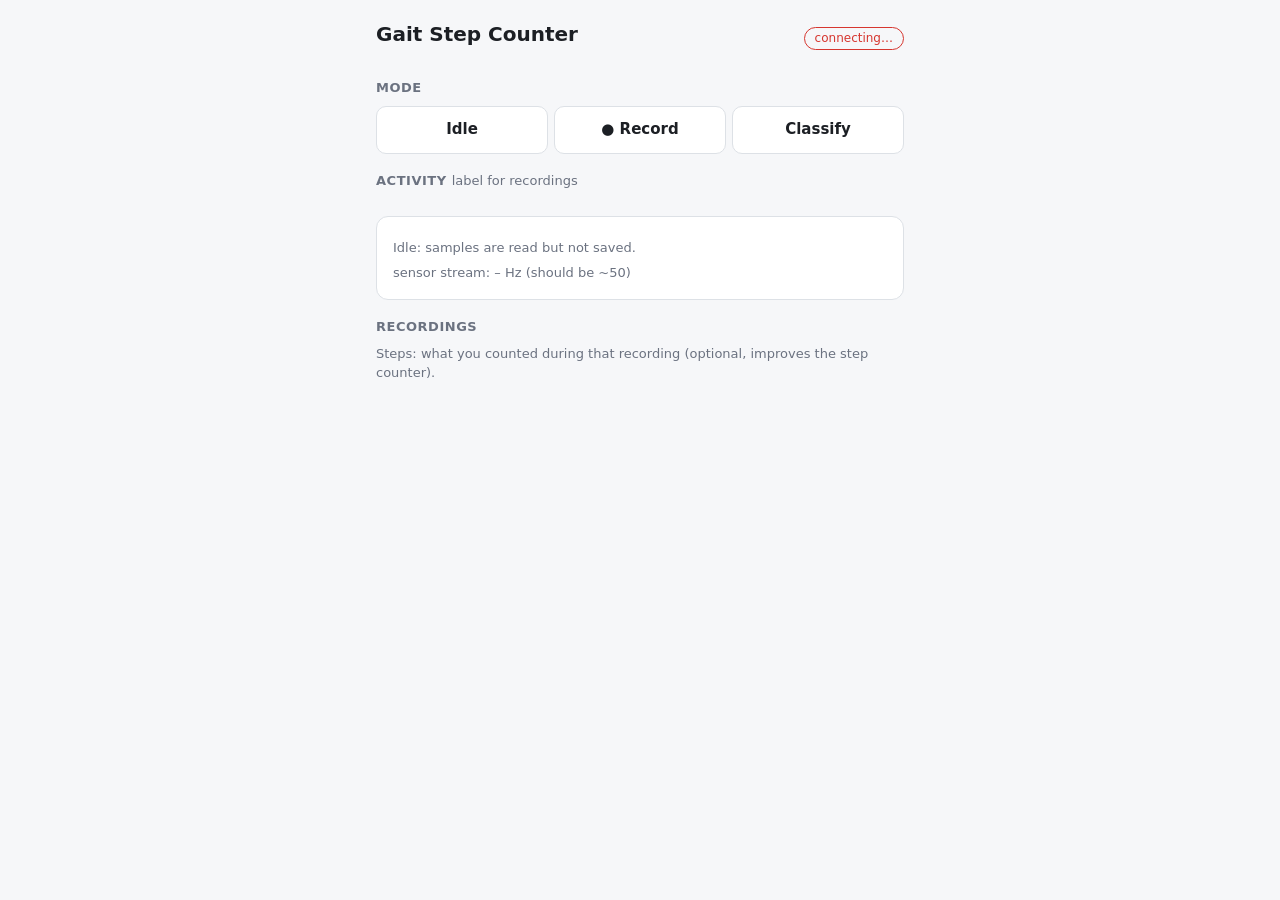
==== app/assets/index.html @ 4e82267a "Ankle-worn gait identifier and neural step counter for the UNO Q Arduino UNO Q + MPU6050 app that cl" ====
<!doctype html>
<html lang="en">
  <head>
    <meta charset="UTF-8" />
    <meta name="viewport" content="width=device-width, initial-scale=1.0" />
    <title>Gait Step Counter</title>
    <link rel="stylesheet" href="style.css" />
  </head>
  <body>
    <main>
      <header>
        <h1>Gait Step Counter</h1>
        <span id="conn" class="pill off">connecting…</span>
      </header>

      <section>
        <h2>Mode</h2>
        <div class="seg" id="modes">
          <button data-mode="idle">Idle</button>
          <button data-mode="record">● Record</button>
          <button data-mode="classify">Classify</button>
        </div>
      </section>

      <section>
        <h2>Activity <span class="hint">label for recordings</span></h2>
        <div class="seg" id="labels"></div>
      </section>

      <section id="live" class="card">
        <div id="live-record" hidden>
          <div class="big"><span id="rec-seconds">0</span><small> s</small></div>
          <div class="sub">recording <b id="rec-label"></b> → <code id="rec-file"></code></div>
          <div class="sub dim">Aim for 1–3 min. Changing the activity starts a new file.
            Count your steps while walking or running, then type the total next to the file below.</div>
        </div>
        <div id="live-classify" hidden>
          <div class="preds">
            <div><div class="tag">Model 1 · peak <span id="dir"></span></div><div class="big" id="m1">–</div></div>
            <div><div class="tag">Model 2 · all IMU</div><div class="big" id="m2">–</div></div>
          </div>
          <div class="sub">peak <span id="peak">–</span> g</div>
          <div class="steps">
            <div><div class="tag">Steps · neural net</div><div class="big" id="steps">–</div></div>
            <div class="sub"><span id="cadence">–</span> steps/min</div>
            <button id="reset-steps" class="small">Reset</button>
          </div>
        </div>
        <div id="live-idle" class="sub dim">Idle: samples are read but not saved.</div>
        <div id="error" class="error" hidden></div>
        <div class="sub dim">sensor stream: <span id="rate">–</span> Hz (should be ~50)</div>
      </section>

      <section>
        <h2>Recordings <span class="hint" id="rec-summary"></span></h2>
        <div class="sub dim">Steps: what you counted during that recording (optional, improves the step counter).</div>
        <ul id="recordings"></ul>
      </section>
    </main>
    <script src="libs/socket.io.min.js"></script>
    <script src="libs/arduino.js"></script>
    <script src="app.js"></script>
  </body>
</html>
---- app/assets/style.css ----
:root {
  --bg: #f6f7f9;
  --card: #ffffff;
  --text: #1c1f24;
  --dim: #6b7280;
  --line: #dde1e6;
  --accent: #008184;
  --accent-text: #ffffff;
  --rec: #d6362f;
  --ok: #1f8a4c;
}
@media (prefers-color-scheme: dark) {
  :root {
    --bg: #15171a;
    --card: #1e2125;
    --text: #e8eaed;
    --dim: #9aa0a6;
    --line: #33373d;
    --accent: #2bb3b6;
    --accent-text: #0d1012;
    --rec: #ff5a52;
    --ok: #4cc27f;
  }
}

* { box-sizing: border-box; }
body {
  margin: 0;
  background: var(--bg);
  color: var(--text);
  font: 15px/1.45 system-ui, -apple-system, "Segoe UI", sans-serif;
}
main { max-width: 560px; margin: 0 auto; padding: 16px; }
header { display: flex; align-items: center; justify-content: space-between; }
h1 { font-size: 20px; margin: 4px 0 12px; }
h2 { font-size: 13px; text-transform: uppercase; letter-spacing: .04em; color: var(--dim); margin: 18px 0 8px; }
.hint { text-transform: none; letter-spacing: 0; font-weight: 400; }
code { font: 12px ui-monospace, Menlo, monospace; }
.dim { color: var(--dim); }

.pill { font-size: 12px; padding: 2px 10px; border-radius: 99px; border: 1px solid var(--line); }
.pill.on { color: var(--ok); border-color: var(--ok); }
.pill.off { color: var(--rec); border-color: var(--rec); }

.seg { display: flex; gap: 6px; flex-wrap: wrap; }
.seg button {
  flex: 1 1 0;
  min-width: 90px;
  padding: 12px 8px;
  font: inherit;
  font-weight: 600;
  color: var(--text);
  background: var(--card);
  border: 1px solid var(--line);
  border-radius: 10px;
  cursor: pointer;
}
.seg button.sel { background: var(--accent); border-color: var(--accent); color: var(--accent-text); }
body[data-mode="record"] #modes button.sel { background: var(--rec); border-color: var(--rec); }

.card { background: var(--card); border: 1px solid var(--line); border-radius: 12px; padding: 16px; margin-top: 18px; }
.card > div + div { margin-top: 6px; }
.big { font-size: 34px; font-weight: 700; line-height: 1.1; text-transform: capitalize; }
.big small { font-size: 16px; font-weight: 400; color: var(--dim); }
.sub { font-size: 13px; }
.tag { font-size: 12px; color: var(--dim); }
.preds { display: grid; grid-template-columns: 1fr 1fr; gap: 12px; }
.error { color: var(--rec); font-size: 13px; }

#recordings { list-style: none; margin: 0; padding: 0; }
#recordings li {
  display: flex; align-items: center; gap: 10px;
  padding: 8px 0; border-bottom: 1px solid var(--line);
}
#recordings li code { flex: 1; overflow: hidden; text-overflow: ellipsis; white-space: nowrap; }
#recordings li span { font-size: 13px; color: var(--dim); }
.del { background: none; border: 0; color: var(--dim); cursor: pointer; font-size: 14px; padding: 4px 6px; }
.del:hover { color: var(--rec); }

.steps { display: flex; align-items: flex-end; gap: 12px; margin-top: 12px; padding-top: 12px; border-top: 1px solid var(--line); }
.steps > div:first-child { flex: 1; }
.steps .big { text-transform: none; }
button.small {
  font: inherit; font-size: 13px; padding: 6px 12px; cursor: pointer;
  color: var(--text); background: var(--card); border: 1px solid var(--line); border-radius: 8px;
}
#recordings li input {
  width: 72px; padding: 4px 6px; font: inherit; font-size: 13px;
  color: var(--text); background: var(--card); border: 1px solid var(--line); border-radius: 6px;
}
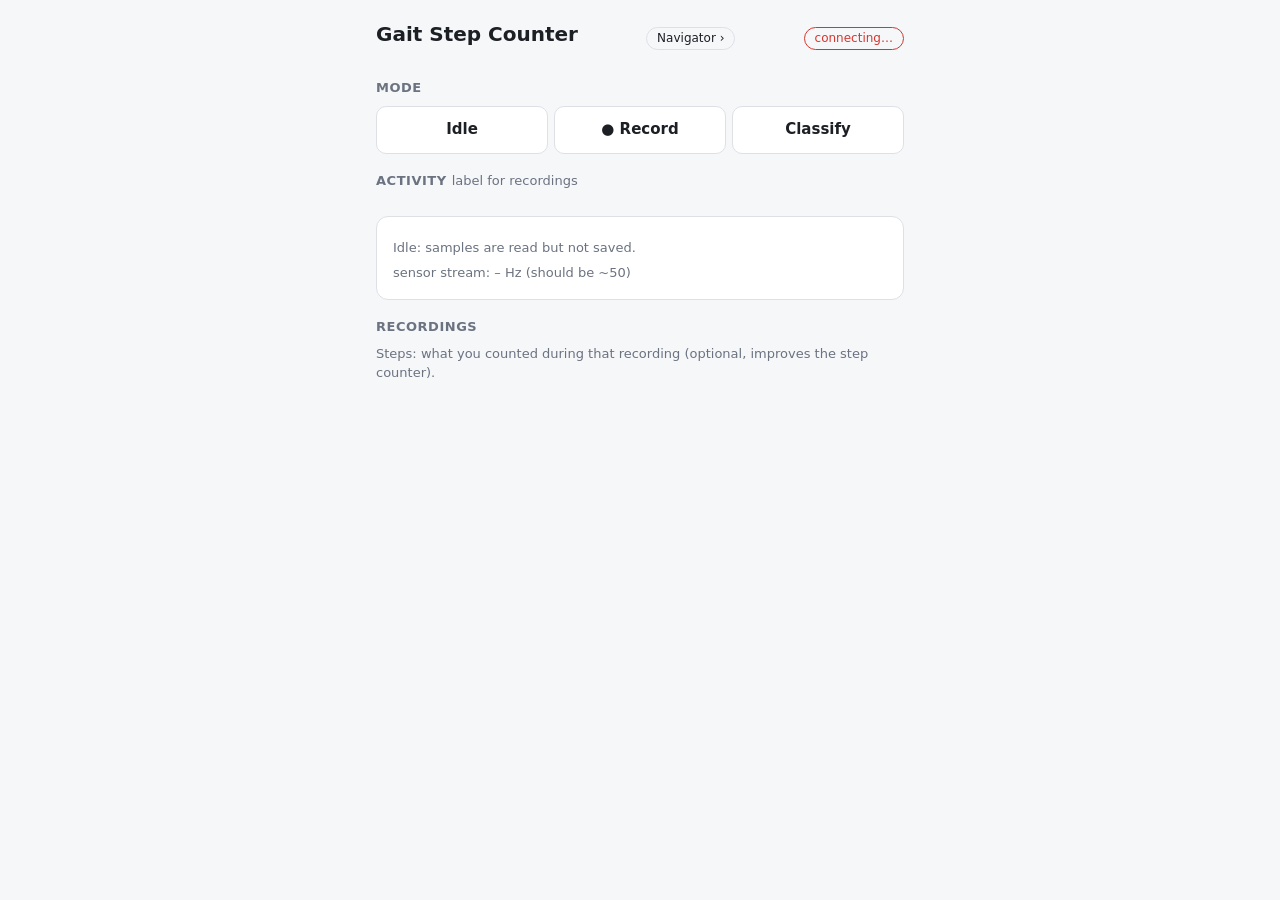
==== commit be2adf49: "Campus navigator: behaviour-cloned route guidance from the ankle IMU Navigation with no GPS, wifi or" ====
--- a/app/assets/index.html
+++ b/app/assets/index.html
@@ -10,6 +10,7 @@
     <main>
       <header>
         <h1>Gait Step Counter</h1>
+        <a href="nav.html" class="pill">Navigator ›</a>
         <span id="conn" class="pill off">connecting…</span>
       </header>
 
--- a/app/assets/style.css
+++ b/app/assets/style.css
@@ -8,6 +8,15 @@
   --accent-text: #ffffff;
   --rec: #d6362f;
   --ok: #1f8a4c;
+  --warn: #b26b00;
+  --sel: rgba(0, 129, 132, .14);
+  /* navigator actions */
+  --a-straight: #b9c0c9;
+  --a-left: #2f6fdb;
+  --a-right: #e07b00;
+  --a-stairs_up: #1f8a4c;
+  --a-stairs_down: #8a4fd1;
+  --a-arrived: #d6362f;
 }
 @media (prefers-color-scheme: dark) {
   :root {
@@ -20,6 +29,14 @@
     --accent-text: #0d1012;
     --rec: #ff5a52;
     --ok: #4cc27f;
+    --warn: #f0a63a;
+    --sel: rgba(43, 179, 182, .18);
+    --a-straight: #4a5059;
+    --a-left: #5b93f0;
+    --a-right: #f29a35;
+    --a-stairs_up: #4cc27f;
+    --a-stairs_down: #ae82ef;
+    --a-arrived: #ff5a52;
   }
 }
 
@@ -88,3 +105,87 @@
   width: 72px; padding: 4px 6px; font: inherit; font-size: 13px;
   color: var(--text); background: var(--card); border: 1px solid var(--line); border-radius: 6px;
 }
+
+/* ------------------------------------------------------------ navigator page */
+a.pill { color: var(--text); text-decoration: none; }
+.pill.rec { color: var(--rec); border-color: var(--rec); }
+.tabs { margin-bottom: 6px; }
+.tabs button { padding: 10px 8px; }
+.note { margin-top: 10px; padding: 10px 12px; border-radius: 10px; background: var(--card); border: 1px solid var(--accent); font-size: 14px; }
+.warn { color: var(--warn); }
+.form { display: grid; grid-template-columns: 1fr 1fr; gap: 10px; margin-top: 14px; }
+.form label { display: flex; flex-direction: column; gap: 4px; font-size: 12px; color: var(--dim); }
+.form .wide { grid-column: 1 / -1; }
+.form input, .row-tools input {
+  font: inherit; font-size: 16px; padding: 10px; color: var(--text);
+  background: var(--card); border: 1px solid var(--line); border-radius: 8px; min-width: 0;
+}
+.seg.go { margin: 14px 0 8px; }
+.seg.go button { padding: 14px 8px; }
+.seg button:disabled { opacity: .45; cursor: default; }
+#start-demo { color: var(--rec); }
+.sub + .sub { margin-top: 6px; }
+
+.live-head { display: flex; justify-content: space-between; align-items: center; gap: 8px; }
+.calib { margin: 18px 0; font-size: 20px; font-weight: 600; text-align: center; color: var(--warn); }
+.instr { text-align: center; padding: 14px 8px; margin: 12px 0; border-radius: 14px; border: 3px solid var(--a-straight); }
+.instr .glyph { font-size: 96px; line-height: 1; font-weight: 700; }
+.instr .instr-text { font-size: 30px; font-weight: 700; }
+.instr .sub { color: var(--dim); }
+.instr[data-action="left"] { border-color: var(--a-left); color: var(--a-left); }
+.instr[data-action="right"] { border-color: var(--a-right); color: var(--a-right); }
+.instr[data-action="stairs_up"] { border-color: var(--a-stairs_up); color: var(--a-stairs_up); }
+.instr[data-action="stairs_down"] { border-color: var(--a-stairs_down); color: var(--a-stairs_down); }
+.instr[data-action="arrived"] { border-color: var(--a-arrived); color: var(--a-arrived); }
+.stats { display: grid; grid-template-columns: repeat(4, 1fr); gap: 6px; text-align: center; margin: 10px 0 4px; }
+.stats b { display: block; font-size: 22px; }
+.stats small { font-size: 11px; color: var(--dim); }
+
+.grid3 { display: grid; grid-template-columns: repeat(3, 1fr); gap: 6px; }
+.grid3 button, .wide-btn {
+  font: inherit; font-weight: 600; padding: 14px 4px; cursor: pointer; color: var(--text);
+  background: var(--card); border: 1px solid var(--line); border-radius: 10px;
+}
+.grid3 button.sel { background: var(--accent); border-color: var(--accent); color: var(--accent-text); }
+.grid3 button:disabled { opacity: .45; cursor: default; }
+.wide-btn { width: 100%; margin-top: 10px; }
+.wide-btn.stop { margin-top: 18px; color: var(--rec); border-color: var(--rec); }
+.check { display: flex; gap: 8px; align-items: center; font-size: 14px; margin-top: 16px; }
+.paint button { display: flex; align-items: center; justify-content: center; gap: 6px; padding: 10px 4px; }
+.paint i { width: 12px; height: 12px; border-radius: 3px; display: inline-block; }
+
+.walks { list-style: none; margin: 0; padding: 0; }
+.walks li { display: flex; align-items: center; gap: 10px; padding: 10px 6px; border-bottom: 1px solid var(--line); cursor: pointer; border-radius: 8px; }
+.walks li.open { background: var(--sel); }
+.walks li input { width: 20px; height: 20px; flex: none; }
+.walks .w-main { flex: 1; min-width: 0; }
+.walks .w-main > div:first-child { overflow: hidden; text-overflow: ellipsis; white-space: nowrap; }
+
+.map, .timeline { display: block; width: 100%; margin-top: 10px; border-radius: 8px; background: var(--bg); touch-action: none; }
+.tl-tools, .row-tools { display: flex; justify-content: space-between; align-items: center; gap: 8px; margin-top: 12px; flex-wrap: wrap; }
+.row-tools label { font-size: 13px; display: flex; align-items: center; gap: 6px; }
+.row-tools input { width: 70px; padding: 6px; }
+#pan { width: 100%; margin-top: 6px; }
+
+.eval { width: 100%; border-collapse: collapse; font-size: 14px; margin-top: 8px; }
+.eval th { text-align: left; font-size: 12px; color: var(--dim); font-weight: 500; }
+.eval td, .eval th { padding: 6px 4px; border-bottom: 1px solid var(--line); vertical-align: top; }
+.eval td:not(:first-child), .eval th:not(:first-child) { text-align: right; white-space: nowrap; }
+.eval td .sub { word-break: break-all; }
+.center { text-align: center; }
+#s-activity { min-height: 1.2em; margin-top: 8px; font-weight: 600; }
+.form label { min-width: 0; }
+.form input { width: 100%; }
+.routebar { display: flex; gap: 8px; align-items: flex-end; margin-bottom: 4px; }
+.route-pick { flex: 1; min-width: 0; display: flex; flex-direction: column; gap: 4px; font-size: 12px; color: var(--dim); }
+.route-pick select {
+  font: inherit; font-size: 16px; font-weight: 600; padding: 10px; color: var(--text); width: 100%;
+  background: var(--card); border: 1px solid var(--line); border-radius: 8px;
+}
+.routebar .small { padding: 11px 14px; }
+#route-state { margin: 2px 0 10px; min-height: 1.2em; }
+#route-new { margin: 0 0 12px; }
+#route-new .seg.go { margin-bottom: 0; }
+h2.first { margin-top: 0; }
+button.danger { color: var(--rec); border-color: var(--rec); }
+.empty-route { margin-top: 12px; font-weight: 600; }
